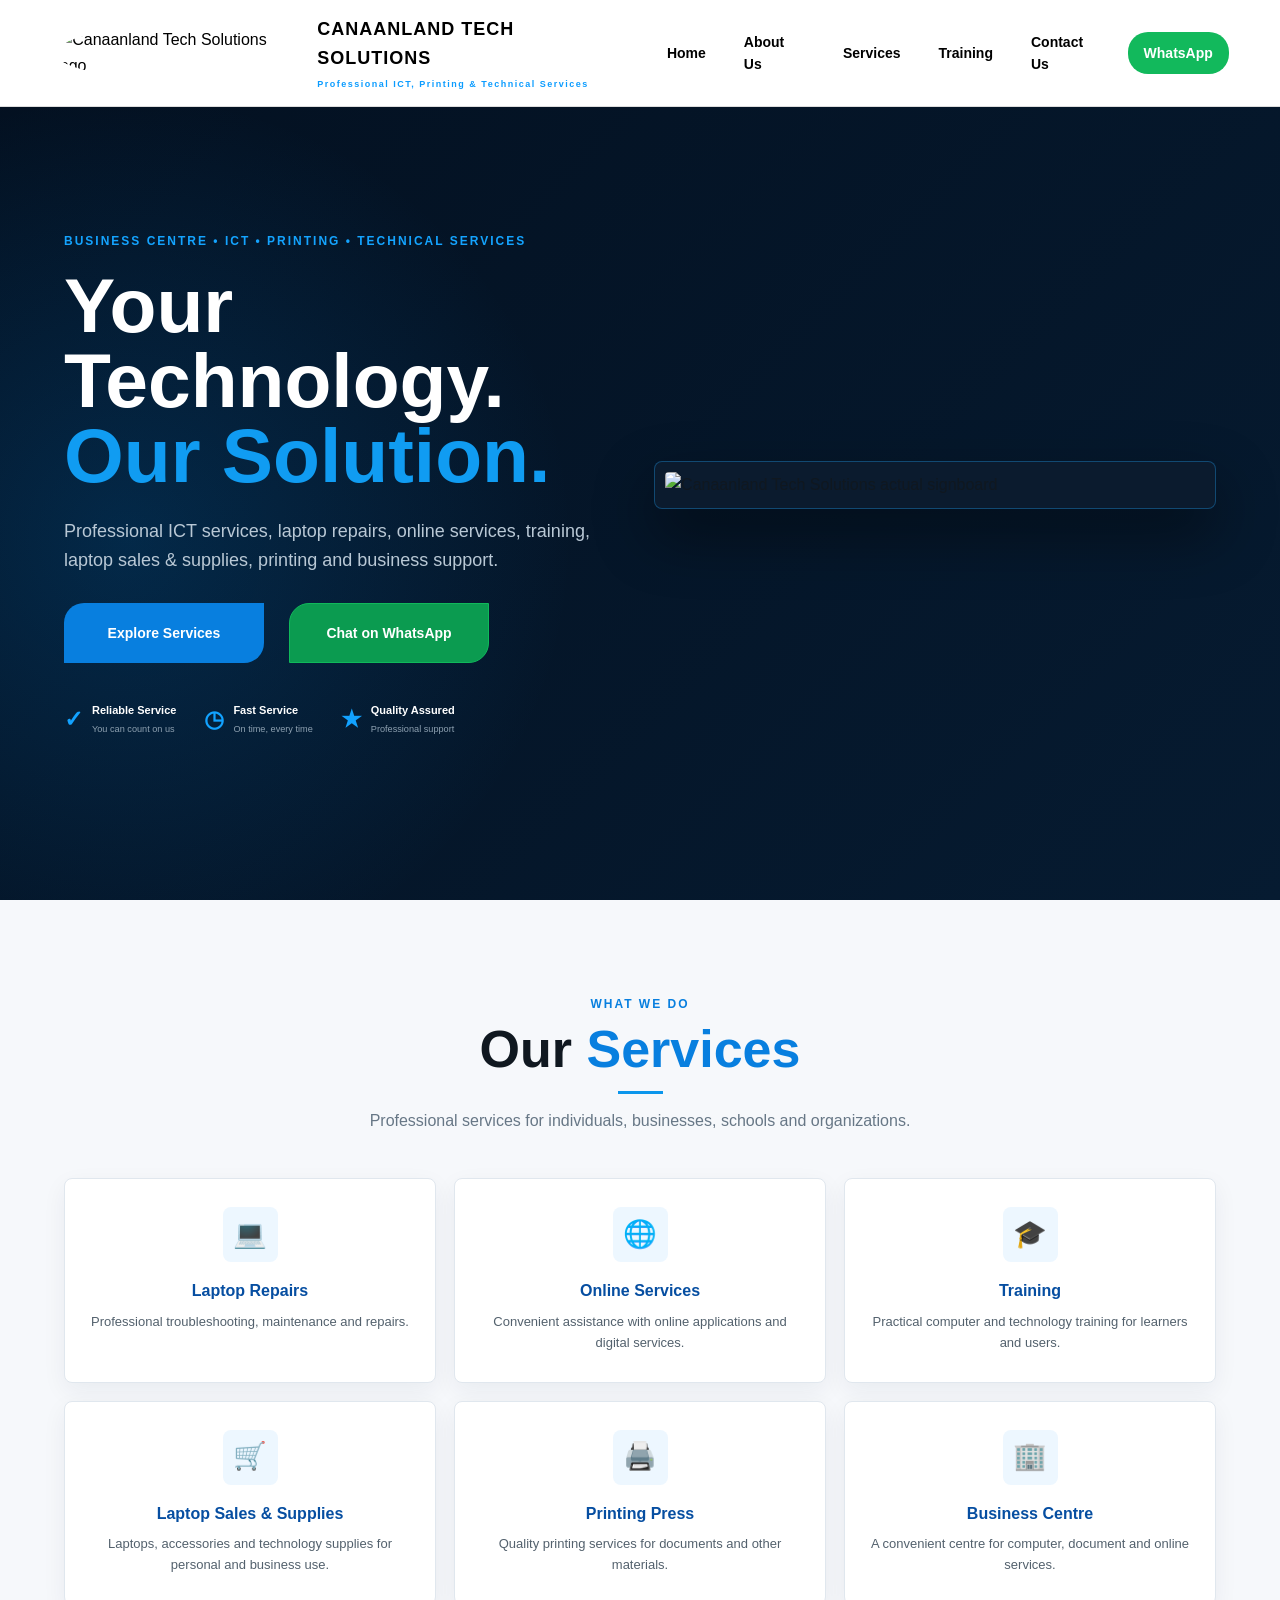
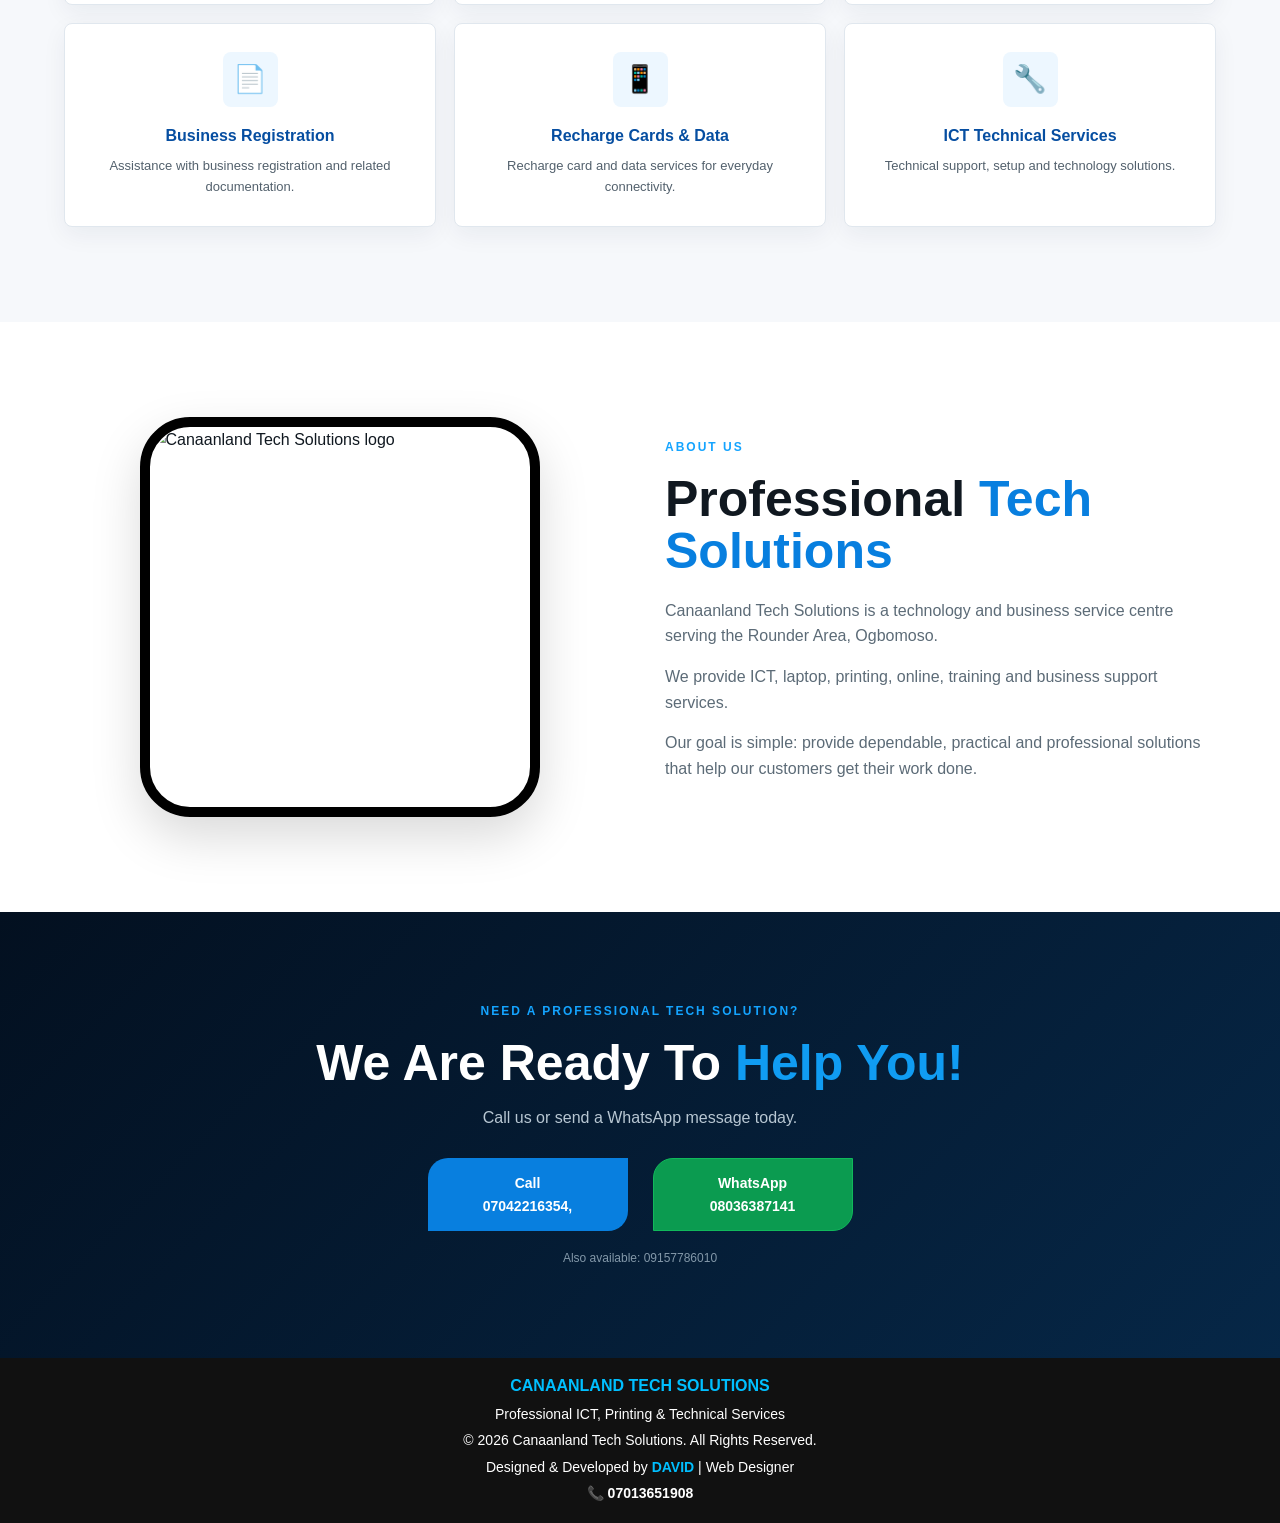
==== index.html @ 78375e3f "Add files via upload" ====
<!DOCTYPE html>
<html lang="en">

<head>
    <meta charset="UTF-8">

    <meta name="viewport" content="width=device-width, initial-scale=1.0">

    <meta name="description"
        content="Canaanland Tech Solutions - Business Centre, Laptop Repairs, Online Services, Training, Laptop Sales, Printing and Business Support.">

    <title>Canaanland Tech Solutions</title>

    <link rel="stylesheet" href="index2.css">
</head>

<body>

    <!-- ================= HEADER ================= -->
    <header class="header">

        <nav class="navbar">

            <!-- LOGO -->
            <a href="HOME.html" class="brand">

                <div class="brand-mark">
                    <img src="canaanland logo.jpg"
                        alt="Canaanland Tech Solutions logo">
                </div>

                <div class="brand-text">
                    <strong>CANAANLAND TECH SOLUTIONS</strong>

                    <span>
                        Professional ICT, Printing & Technical Services
                    </span>
                </div>

            </a>


            <!-- MOBILE MENU -->
            <input type="checkbox" id="menu-toggle">

            <label for="menu-toggle" class="hamburger">
                <span></span>
                <span></span>
                <span></span>
            </label>


            <!-- NAVIGATION -->
            <ul class="nav-links">

                <li>
                    <a href="HOME.html">Home</a>
                </li>

                <li>
                    <a href="ABOUT.html">About Us</a>
                </li>

                <li>
                    <a href="SERVICES.html">Services</a>
                </li>

                <li>
                    <a href="TRAINING.html">Training</a>
                </li>

                <li>
                    <a href="CONTACT.html">Contact Us</a>
                </li>

                <li>
                    <a class="nav-whatsapp"
                        href="https://wa.me/2348036387141"
                        target="_blank">
                        WhatsApp
                    </a>
                </li>

            </ul>

        </nav>

    </header>


    <!-- ================= MAIN ================= -->
    <main>


        <!-- ================= HERO ================= -->
        <section class="hero" id="home">

            <div class="hero-copy">

                <p class="eyebrow">
                    BUSINESS CENTRE • ICT • PRINTING • TECHNICAL SERVICES
                </p>

                <h1>
                    Your Technology.
                    <br>
                    <span>Our Solution.</span>
                </h1>

                <p class="lead">
                    Professional ICT services, laptop repairs,
                    online services, training, laptop sales &
                    supplies, printing and business support.
                </p>


                <!-- HERO BUTTONS -->
                <div class="hero-buttons">

                    <a href="#services" class="btn primary">
                        Explore Services
                    </a>

                    <a href="https://wa.me/2348036387141"
                        target="_blank"
                        class="btn whatsapp">
                        Chat on WhatsApp
                    </a>

                </div>


                <!-- TRUST FEATURES -->
                <div class="trust-row">

                    <div>
                        <b>✓</b>

                        <span>
                            Reliable Service

                            <small>
                                You can count on us
                            </small>
                        </span>
                    </div>


                    <div>
                        <b>◷</b>

                        <span>
                            Fast Service

                            <small>
                                On time, every time
                            </small>
                        </span>
                    </div>


                    <div>
                        <b>★</b>

                        <span>
                            Quality Assured

                            <small>
                                Professional support
                            </small>
                        </span>
                    </div>

                </div>

            </div>


            <!-- REAL SIGNBOARD -->
            <div class="signboard-wrap">

                <img src="canaanland signboard 2.png"
                    alt="Canaanland Tech Solutions actual signboard">

            </div>

        </section>



        <!-- ================= SERVICES ================= -->
        <section class="section services" id="services">

            <div class="section-title">

                <p>
                    WHAT WE DO
                </p>

                <h2>
                    Our
                    <span>Services</span>
                </h2>

                <div class="title-line"></div>

                <p>
                    Professional services for individuals,
                    businesses, schools and organizations.
                </p>

            </div>


            <div class="service-grid">


                <article class="card">

                    <i>💻</i>

                    <h3>
                        Laptop Repairs
                    </h3>

                    <p>
                        Professional troubleshooting,
                        maintenance and repairs.
                    </p>

                </article>


                <article class="card">

                    <i>🌐</i>

                    <h3>
                        Online Services
                    </h3>

                    <p>
                        Convenient assistance with online
                        applications and digital services.
                    </p>

                </article>


                <article class="card">

                    <i>🎓</i>

                    <h3>
                        Training
                    </h3>

                    <p>
                        Practical computer and technology
                        training for learners and users.
                    </p>

                </article>


                <article class="card">

                    <i>🛒</i>

                    <h3>
                        Laptop Sales & Supplies
                    </h3>

                    <p>
                        Laptops, accessories and technology
                        supplies for personal and business use.
                    </p>

                </article>


                <article class="card">

                    <i>🖨️</i>

                    <h3>
                        Printing Press
                    </h3>

                    <p>
                        Quality printing services for documents
                        and other materials.
                    </p>

                </article>


                <article class="card">

                    <i>🏢</i>

                    <h3>
                        Business Centre
                    </h3>

                    <p>
                        A convenient centre for computer,
                        document and online services.
                    </p>

                </article>


                <article class="card">

                    <i>📄</i>

                    <h3>
                        Business Registration
                    </h3>

                    <p>
                        Assistance with business registration
                        and related documentation.
                    </p>

                </article>


                <article class="card">

                    <i>📱</i>

                    <h3>
                        Recharge Cards & Data
                    </h3>

                    <p>
                        Recharge card and data services for
                        everyday connectivity.
                    </p>

                </article>


                <article class="card">

                    <i>🔧</i>

                    <h3>
                        ICT Technical Services
                    </h3>

                    <p>
                        Technical support, setup and
                        technology solutions.
                    </p>

                </article>

            </div>

        </section>



        <!-- ================= ABOUT ================= -->
        <section class="about section" id="about">

            <div class="about-image">

                <img src="canaanland logo.jpg"
                    alt="Canaanland Tech Solutions logo">

            </div>


            <div class="about-content">

                <p class="eyebrow">
                    ABOUT US
                </p>

                <h2>
                    Professional
                    <span>Tech Solutions</span>
                </h2>

                <p>
                    Canaanland Tech Solutions is a technology
                    and business service centre serving the
                    Rounder Area, Ogbomoso.
                </p>

                <p>
                    We provide ICT, laptop, printing, online,
                    training and business support services.
                </p>

                <p>
                    Our goal is simple: provide dependable,
                    practical and professional solutions that
                    help our customers get their work done.
                </p>

            </div>

        </section>



        <!-- ================= CONTACT / CTA ================= -->
        <section class="cta" id="contact">

            <p class="eyebrow">
                NEED A PROFESSIONAL TECH SOLUTION?
            </p>

            <h2>
                We Are Ready To
                <span>Help You!</span>
            </h2>

            <p>
                Call us or send a WhatsApp message today.
            </p>


            <div class="hero-buttons">

                <a href="tel:07042216354"
                    class="btn primary">
                    Call  <br>07042216354,
                </a>

                <a href="https://wa.me/2348036387141"
                    target="_blank"
                    class="btn whatsapp">
                    WhatsApp 08036387141
                </a>

            </div>


            <p class="small-contact">
                Also available:  09157786010
            </p>

        </section>

    </main>



    <!-- ================= FOOTER ================= -->
    <footer>

        <strong>
            CANAANLAND TECH SOLUTIONS
        </strong>

        <p>
            Professional ICT, Printing & Technical Services
        </p>

        <p>
            © 2026 Canaanland Tech Solutions.
            All Rights Reserved.
        </p>

        <p>
            Designed & Developed by
            <strong>DAVID</strong>
            | Web Designer
        </p>

        <p>
            📞
            <a href="tel:07013651908">
                07013651908
            </a>
        </p>

    </footer>


</body>
</html>
---- index2.css ----
/* =========================================
   RESET
========================================= */

* {
    margin: 0;
    padding: 0;
    box-sizing: border-box;
    scroll-behavior: smooth;
}

:root {
    --blue: #078bea;
    --dark: #031020;
    --dark2: #071a2e;
    --white: #ffffff;
    --text: #101820;
    --muted: #a9bac9;
}

body {
    font-family: Arial, Helvetica, sans-serif;
    background: #f5f7fa;
    color: var(--text);
    line-height: 1.6;
    overflow-x: hidden;
}

a {
    text-decoration: none;
    color: inherit;
}


/* =========================================
   HEADER
========================================= */

.header {
    position: fixed;
    top: 0;
    left: 0;
    width: 100%;
    z-index: 1000;
    background: white;
    backdrop-filter: blur(14px);
    border-bottom: 1px solid #ddd;
}


/* =========================================
   NAVBAR
========================================= */

.navbar {
    width: 92%;
    max-width: 1350px;
    min-height: 82px;
    margin: auto;

    display: flex;
    align-items: center;
    justify-content: space-between;

    gap: 20px;
    padding: 15px 0;
}


/* =========================================
   BRAND
========================================= */

.brand {
    display: flex;
    align-items: center;
    gap: 12px;
    color: black;
}

.brand-mark img {
    width: 70px;
    height: 70px;
    object-fit: cover;
    border-radius: 50%;
    border: 5px solid white;
}

.brand-text strong {
    display: block;
    font-size: 18px;
    letter-spacing: 1px;
}

.brand-text span {
    display: block;
    color: #0b9cff;
    font-size: 9px;
    font-weight: 700;
    letter-spacing: 1.5px;
    margin-top: 4px;
}


/* =========================================
   NAVIGATION
========================================= */

.nav-links {
    list-style: none;

    display: flex;
    align-items: center;
    gap: 10px;
}

.nav-links li {
    list-style: none;
}

.nav-links a {
    display: block;
    padding: 10px 14px;

    color: black;
    font-weight: 700;
    font-size: 14px;

    border-radius: 8px;

    transition: 0.25s;
}

.nav-links a:hover {
    background: #087fdf;
    color: white;
}

.nav-whatsapp {
    background: #12b95c !important;
    color: white !important;
    padding: 10px 16px !important;
    border-radius: 20px !important;
}

.nav-whatsapp:hover {
    background: #0b9148 !important;
}


/* =========================================
   MOBILE MENU
========================================= */

#menu-toggle {
    display: none;
}

.hamburger {
    display: none;
}


/* =========================================
   HERO
========================================= */

.hero {
    min-height: 100vh;

    padding: 140px 5% 70px;

    display: grid;
    grid-template-columns: 1fr 1.05fr;

    gap: 55px;
    align-items: center;

    background:
        radial-gradient(
            circle at 10% 60%,
            rgba(0,139,234,0.18),
            transparent 35%
        ),
        linear-gradient(
            135deg,
            #031020,
            #061b31
        );
}

.hero-copy {
    color: white;
    max-width: 700px;
}

.eyebrow {
    color: #14a4ff;
    font-size: 12px;
    font-weight: 800;
    letter-spacing: 2px;
    margin-bottom: 16px;
}

.hero h1 {
    font-size: clamp(45px, 6vw, 78px);
    line-height: 0.98;
    margin-bottom: 24px;
}

.hero h1 span {
    color: #109cf2;
}

.lead {
    color: #b9c8d5;
    font-size: 18px;
    max-width: 640px;
}


/* =========================================
   BUTTONS
========================================= */

.hero-buttons {
    display: flex;
    gap: 25px;
    margin-top: 28px;
    flex-wrap: wrap;
}

.btn {
    display: inline-flex;
    align-items: center;
    justify-content: center;

    padding: 13px 22px;

    border-radius: 20px 0 20px 0;

    font-weight: 800;
    font-size: 14px;

    transition: 0.25s;

    width: 200px;
    min-height: 60px;
}

.btn:hover {
    transform: translateY(-2px);
}

.primary {
    background: #087fdf;
    color: white;
}

.whatsapp {
    border: 1px solid #10b95b;
    color: white;
    background: #0b9b50;
}


/* =========================================
   SIGNBOARD
========================================= */

.signboard-wrap {
    background: #0b1b2e;

    padding: 10px;

    border-radius: 8px;

    border: 1px solid rgba(29,157,241,0.35);

    box-shadow:
        0 25px 60px
        rgba(0,0,0,0.45);
}

.signboard-wrap img {
    display: block;

    width: 100%;
    max-width: 100%;
    height: auto;

    border-radius: 4px;
}


/* =========================================
   TRUST ROW
========================================= */

.trust-row {
    display: flex;
    gap: 28px;
    margin-top: 38px;
    flex-wrap: wrap;
}

.trust-row div {
    display: flex;
    align-items: center;
    gap: 9px;
}

.trust-row b {
    font-size: 23px;
    color: #12a2ff;
}

.trust-row span {
    font-size: 11px;
    font-weight: 800;
}

.trust-row small {
    display: block;
    color: #8ea1b1;
    font-weight: 400;
    margin-top: 2px;
}


/* =========================================
   GENERAL SECTION
========================================= */

.section {
    padding: 95px 5%;
}


/* =========================================
   SERVICES
========================================= */

.services {
    background: #f6f8fb;
}

.section-title {
    text-align: center;
    max-width: 720px;
    margin: 0 auto 45px;
}

.section-title > p:first-child {
    color: #087fdf;
    font-size: 12px;
    font-weight: 800;
    letter-spacing: 2px;
}

.section-title h2 {
    font-size: 52px;
    line-height: 1.05;
    margin: 8px 0;
}

.section-title h2 span {
    color: #087fdf;
}

.title-line {
    width: 45px;
    height: 3px;
    background: #0b96ec;
    margin: 14px auto;
}

.section-title > p:last-child {
    color: #677786;
}


/* =========================================
   SERVICE CARDS
========================================= */

.service-grid {
    max-width: 1350px;
    margin: auto;

    display: grid;

    grid-template-columns:
        repeat(3, 1fr);

    gap: 18px;
}

.card {
    background: white;

    border: 1px solid #e0e7ee;

    border-radius: 8px;

    padding: 28px 22px;

    text-align: center;

    box-shadow:
        0 8px 25px
        rgba(13,39,63,0.06);

    transition: 0.25s;
}

.card:hover {
    transform: translateY(-6px);

    border-color: #159df0;

    box-shadow:
        0 15px 35px
        rgba(8,127,223,0.12);
}

.card i {
    display: grid;
    place-items: center;

    width: 55px;
    height: 55px;

    margin: 0 auto 16px;

    background: #edf7ff;

    border-radius: 8px;

    font-size: 27px;
    font-style: normal;
}

.card h3 {
    font-size: 16px;
    color: #064ea1;
    margin-bottom: 8px;
}

.card p {
    font-size: 13px;
    color: #53616d;
}


/* =========================================
   ABOUT
========================================= */

.about {
    display: grid;

    grid-template-columns:
        1fr 1fr;

    align-items: center;

    gap: 50px;

    background: white;
}

.about-image {
    display: flex;
    justify-content: center;
}

.about-image img {
    width: 400px;
    max-width: 100%;
    height: 400px;

    object-fit: cover;

    display: block;

    border-radius: 50px;

    border: 10px solid black;

    box-shadow:
        0 20px 50px
        rgba(0,0,0,0.15);
}

.about h2 {
    font-size: 50px;
    line-height: 1.05;
    margin-bottom: 20px;
}

.about h2 span {
    color: #087fdf;
}

.about p:not(.eyebrow) {
    color: #5c6b77;
    margin-bottom: 15px;
}


/* =========================================
   CONTACT / CTA
========================================= */

.cta {
    text-align: center;

    padding: 90px 5%;

    background:
        linear-gradient(
            135deg,
            #031020,
            #062747
        );

    color: white;
}

.cta h2 {
    font-size: 50px;
    line-height: 1.05;
    margin-bottom: 15px;
}

.cta h2 span {
    color: #109cf2;
}

.cta > p:not(.eyebrow) {
    color: #b8c7d3;
}

.cta .hero-buttons {
    justify-content: center;
}

.small-contact {
    font-size: 12px;
    margin-top: 18px;
    color: #8398a9 !important;
}


/* =========================================
   FOOTER
========================================= */

footer {
    background: #111;

    color: white;

    text-align: center;

    padding: 15px 10px;

    margin-top: 0;
}

footer p {
    margin: 4px 0;
    font-size: 14px;
}

footer strong {
    color: #00bfff;
}

footer a {
    color: white;
    text-decoration: none;
    font-weight: bold;
}

footer a:hover {
    color: #00bfff;
}


/* =========================================
   TABLET
========================================= */

@media (max-width: 950px) {

    .navbar {
        padding: 12px 0;
    }

    .nav-links {
        gap: 3px;
    }

    .nav-links a {
        padding: 8px 9px;
        font-size: 12px;
    }

    .hero {
        grid-template-columns: 1fr;

        text-align: center;

        padding-top: 130px;
    }

    .hero-copy {
        margin: auto;
    }

    .hero-buttons,
    .trust-row {
        justify-content: center;
    }

    .signboard-wrap {
        width: 90%;
        margin: auto;
    }

    .service-grid {
        grid-template-columns:
            repeat(2, 1fr);
    }

    .about {
        grid-template-columns: 1fr;

        text-align: center;
    }

    .about-image {
        justify-content: center;
    }

}


/* =========================================
   MOBILE
========================================= */

@media (max-width: 700px) {

    /* HEADER */

    .header {
        background: white;
    }

    .navbar {
        width: 94%;
        min-height: 72px;

        padding: 8px 0;
    }


    /* LOGO */

    .brand {
        gap: 8px;
        max-width: 80%;
    }

    .brand-mark img {
        width: 48px;
        height: 48px;
        border-width: 3px;
    }

    .brand-text strong {
        font-size: 12px;
        letter-spacing: 0.5px;
    }

    .brand-text span {
        font-size: 6px;
        letter-spacing: 1px;
    }


    /* HAMBURGER */

    .hamburger {
        display: flex;

        width: 42px;
        height: 42px;

        flex-direction: column;
        justify-content: center;
        align-items: center;

        gap: 5px;

        border: 1px solid #087fdf;

        border-radius: 6px;

        cursor: pointer;

        background: white;
    }

    .hamburger span {
        width: 21px;
        height: 3px;

        background: #087fdf;

        border-radius: 3px;

        transition: 0.25s;
    }


    /* MOBILE NAVIGATION */

    .nav-links {
        position: absolute;

        top: 72px;
        left: 3%;

        width: 94%;

        padding: 12px;

        background: #041224;

        border: 1px solid rgba(20,164,255,0.2);

        border-radius: 8px;

        display: flex;

        flex-direction: column;

        align-items: stretch;

        gap: 3px;

        opacity: 0;

        visibility: hidden;

        transform: translateY(-8px);

        transition: 0.25s;
    }

    #menu-toggle:checked ~ .nav-links {
        opacity: 1;

        visibility: visible;

        transform: translateY(0);
    }

    .nav-links li {
        width: 100%;
    }

    .nav-links a {
        display: block;

        width: 100%;

        padding: 12px 14px;

        color: white;

        text-align: center;

        font-size: 14px;
    }

    .nav-links a:hover {
        background: rgba(16,156,242,0.15);
    }

    .nav-whatsapp {
        color: white !important;
    }


    /* HAMBURGER X */

    #menu-toggle:checked + .hamburger span:nth-child(1) {
        transform:
            translateY(8px)
            rotate(45deg);
    }

    #menu-toggle:checked + .hamburger span:nth-child(2) {
        opacity: 0;
    }

    #menu-toggle:checked + .hamburger span:nth-child(3) {
        transform:
            translateY(-8px)
            rotate(-45deg);
    }


    /* HERO */

    .hero {
        min-height: auto;

        padding:
            120px 6% 60px;

        display: flex;

        flex-direction: column;

        gap: 40px;
    }

    .hero-copy {
        width: 100%;
    }

    .eyebrow {
        font-size: 10px;
        letter-spacing: 1.3px;
    }

    .hero h1 {
        font-size: 43px;

        line-height: 1.05;

        margin-bottom: 20px;
    }

    .lead {
        font-size: 15px;

        line-height: 1.7;
    }


    /* BUTTONS */

    .hero-buttons {
        flex-direction: column;

        align-items: center;

        gap: 15px;

        width: 100%;
    }

    .btn {
        width: 100%;

        max-width: 300px;

        min-height: 55px;
    }


    /* TRUST */

    .trust-row {
        flex-direction: column;

        align-items: center;

        gap: 18px;

        margin-top: 30px;
    }


    /* SIGNBOARD */

    .signboard-wrap {
        width: 100%;

        padding: 7px;
    }


    /* SECTIONS */

    .section {
        padding:
            70px 6%;
    }


    /* SERVICES */

    .section-title {
        margin-bottom: 35px;
    }

    .section-title h2,
    .about h2,
    .cta h2 {
        font-size: 38px;
    }

    .section-title > p:last-child {
        font-size: 14px;
    }

    .service-grid {
        grid-template-columns: 1fr;

        gap: 16px;
    }

    .card {
        padding: 25px 20px;
    }


    /* ABOUT */

    .about {
        grid-template-columns: 1fr;

        gap: 35px;

        text-align: center;
    }

    .about-image img {
        width: 280px;
        height: 280px;

        border-radius: 35px;

        border-width: 7px;
    }

    .about-content {
        width: 100%;
    }

    .about p:not(.eyebrow) {
        font-size: 14px;
    }


    /* CTA */

    .cta {
        padding:
            70px 6%;
    }

    .cta h2 {
        font-size: 38px;
    }


    /* FOOTER */

    footer {
        padding: 18px 10px;
    }

    footer p {
        font-size: 12px;
        line-height: 1.5;
    }

}


/* =========================================
   VERY SMALL PHONES
========================================= */

@media (max-width: 380px) {

    .brand-text strong {
        font-size: 10px;
    }

    .brand-text span {
        font-size: 5px;
    }

    .brand-mark img {
        width: 42px;
        height: 42px;
    }

    .hero h1 {
        font-size: 36px;
    }

    .section-title h2,
    .about h2,
    .cta h2 {
        font-size: 34px;
    }

}
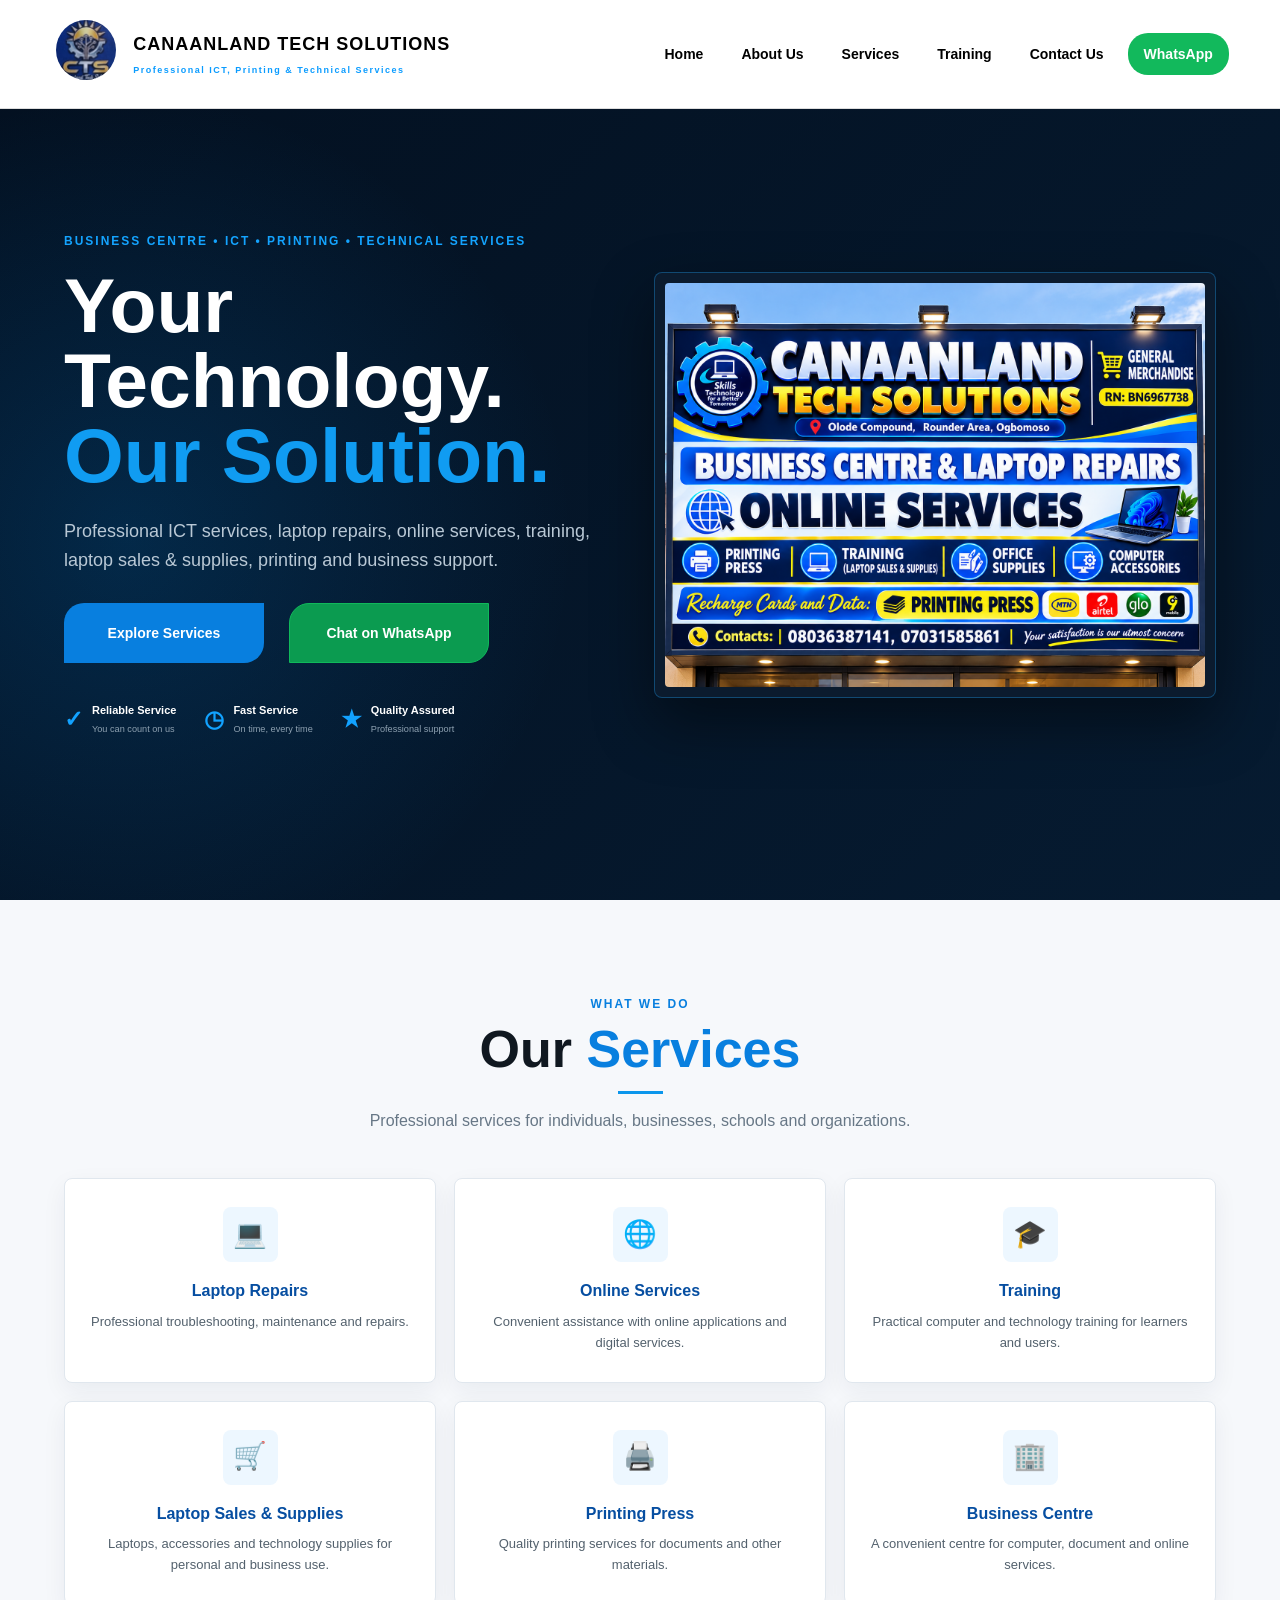
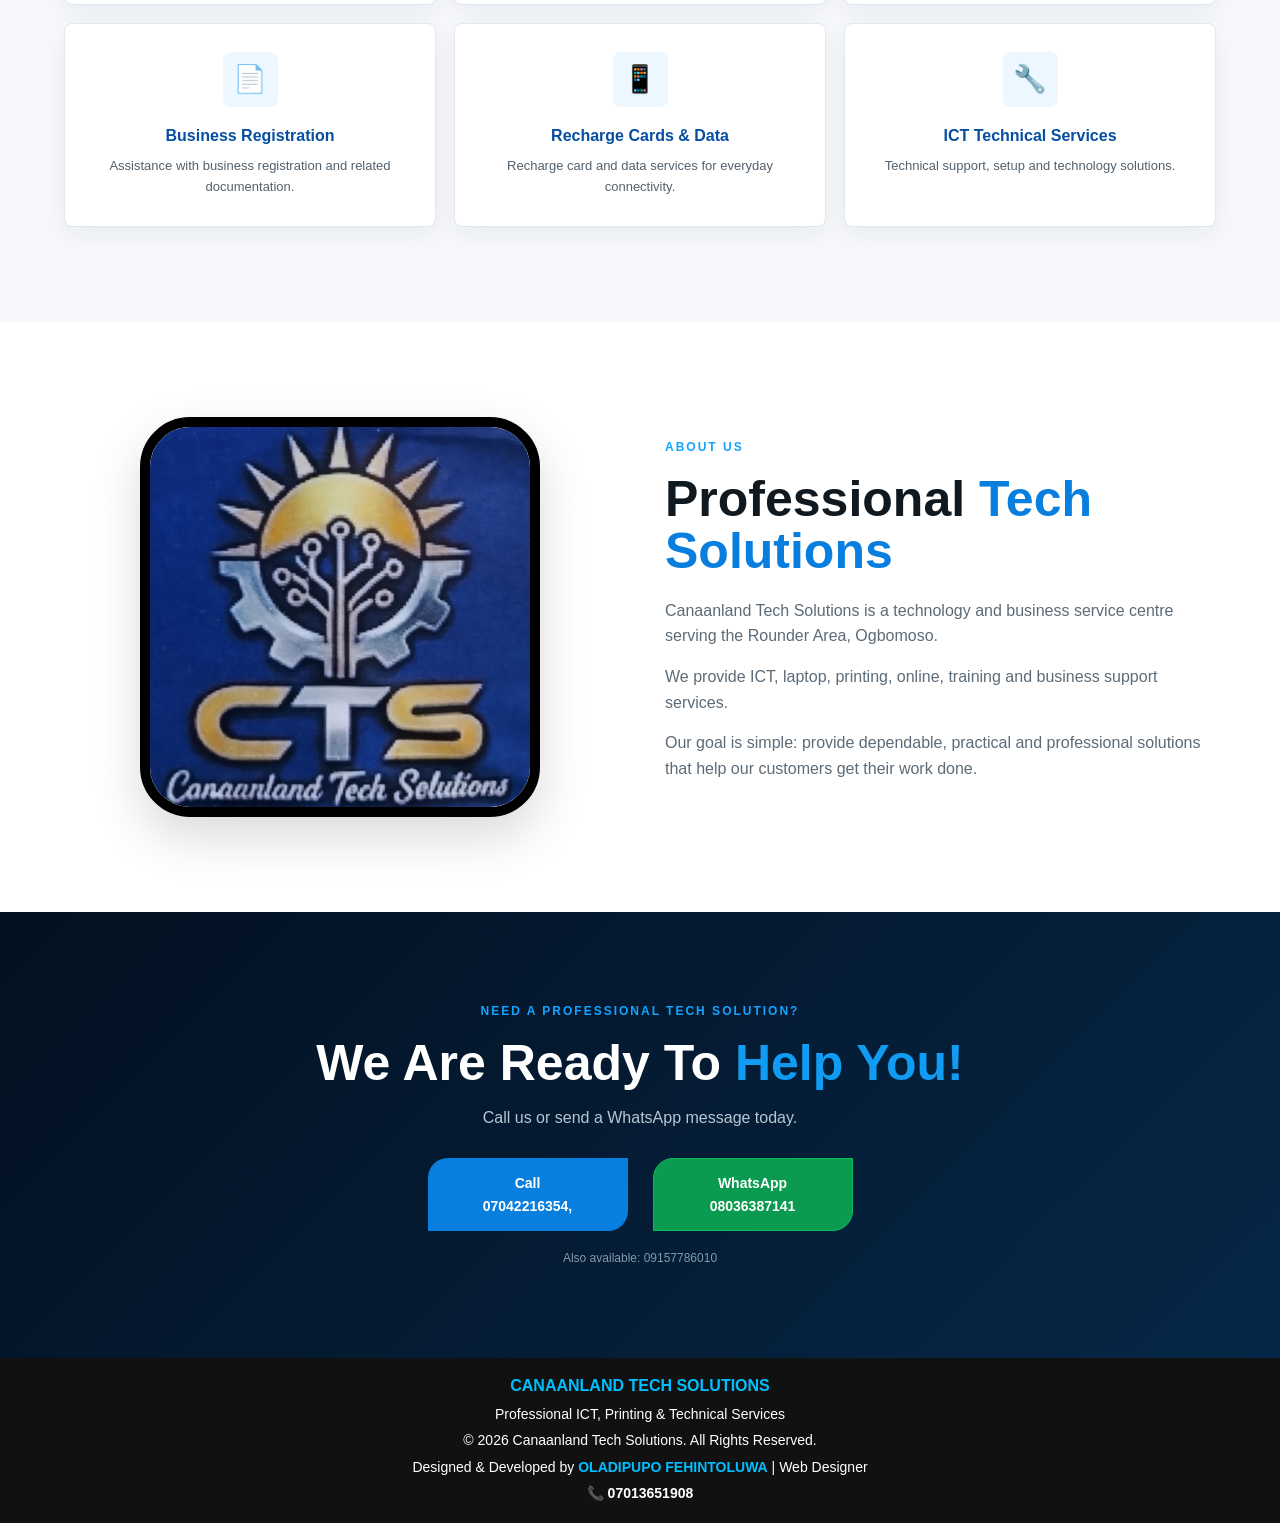
==== commit 3d9007c7: "Add files via upload" ====
--- a/index.html
+++ b/index.html
@@ -470,7 +470,7 @@
 
         <p>
             Designed & Developed by
-            <strong>DAVID</strong>
+            <strong>OLADIPUPO FEHINTOLUWA</strong>
             | Web Designer
         </p>
 
